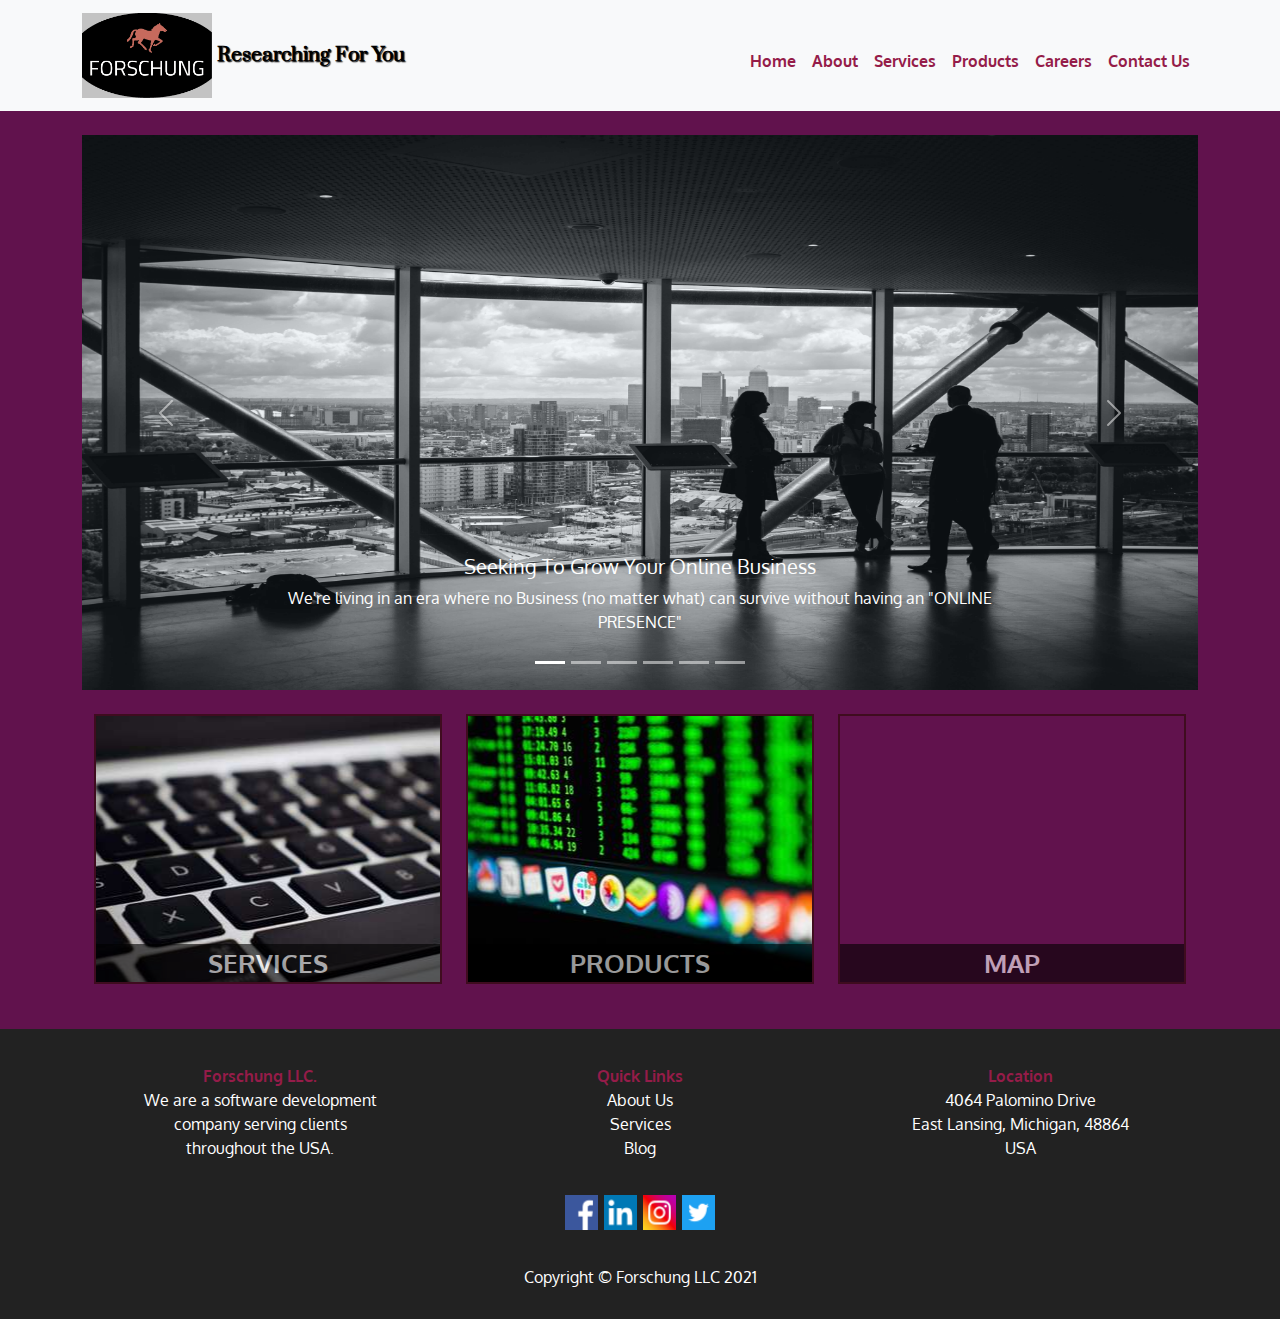
==== about-us.html @ be7ee630 "Telephone Icon included" ====
<!DOCTYPE html>
<html lang="en">
  <head>
    <meta charset="UTF-8" />
    <meta http-equiv="X-UA-Compatible" content="IE=edge" />
    <meta name="viewport" content="width=device-width, initial-scale=1.0" />
    <title>Forschung</title>
    <link rel="icon" href="images/favicon.ico" type="image/x-icon" />
    <link rel="stylesheet" href="css/bootstrap.min.css" />
    <link rel="stylesheet" href="css/style.css" />
    <link rel="preconnect" href="https://fonts.googleapis.com" />
    <link rel="preconnect" href="https://fonts.gstatic.com" crossorigin />
    <link
      href="https://fonts.googleapis.com/css2?family=Oxygen:wght@300&display=swap"
      rel="stylesheet"
    />
    <link
      href="https://fonts.googleapis.com/css2?family=Fredoka+One&family=Prata&display=swap"
      rel="stylesheet"
    />
  </head>
  <body>
    <header>
      <nav
        id="header-nav"
        class="navbar navbar-expand-lg navbar-light bg-light"
      >
        <div class="container">
          <a class="navbar-brand d-none d-lg-block" href="index.html">
            <img
              id="logo-img"
              src="images/forschung-logo.png"
              alt="Logo Image"
              width="130"
              height="85"
              class="d-inline-block align-text-middle"
            />
            <span id="navbar-brand-text" class="navbar-text">
              Researching For You
            </span>
          </a>
          <a class="navbar-brand d-lg-none" href="index.html">
            <img
              id="logo-img"
              src="images/forschung-logo.png"
              alt="Logo Image"
              width="95"
              height="70"
              class="d-inline-block align-text-middle"
            />
            <span id="navbar-brand-text-sm" class="navbar-text">
              Researching For You
            </span>
          </a>
          <button
            class="navbar-toggler"
            type="button"
            data-bs-toggle="collapse"
            data-bs-target="#navbarNavAltMarkup"
            aria-controls="navbarNavAltMarkup"
            aria-expanded="false"
            aria-label="Toggle navigation"
          >
            <span class="navbar-toggler-icon"></span>
          </button>
          <div class="collapse navbar-collapse d-block d-sm-none">
            <ul id="phone" class="navbar-nav me-auto mb-2 mb-lg-0">
              <li class="nav-item text-center">
                <span
                  ><svg
                    xmlns="http://www.w3.org/2000/svg"
                    width="16"
                    height="16"
                    fill="currentColor"
                    class="bi bi-telephone-fill"
                    viewBox="0 0 16 16"
                  >
                    <path
                      fill-rule="evenodd"
                      d="M1.885.511a1.745 1.745 0 0 1 2.61.163L6.29 2.98c.329.423.445.974.315 1.494l-.547 2.19a.678.678 0 0 0 .178.643l2.457 2.457a.678.678 0 0 0 .644.178l2.189-.547a1.745 1.745 0 0 1 1.494.315l2.306 1.794c.829.645.905 1.87.163 2.611l-1.034 1.034c-.74.74-1.846 1.065-2.877.702a18.634 18.634 0 0 1-7.01-4.42 18.634 18.634 0 0 1-4.42-7.009c-.362-1.03-.037-2.137.703-2.877L1.885.511z"
                    />
                  </svg>
                  <a href="tel: 517-449-9555"> 517-449-9555</a></span
                >
              </li>
            </ul>
          </div>
          <div class="collapse navbar-collapse" id="navbarNavAltMarkup">
            <ul id="nav-list" class="navbar-nav ms-auto mb-2 mb-lg-0">
              <li class="nav-item">
                <a class="nav-link active" aria-current="page" href="index.html"
                  >Home</a
                >
              </li>
              <li class="nav-item">
                <a class="nav-link" href="about-us.html">About</a>
              </li>
              <li class="nav-item">
                <a class="nav-link" href="services.html">Services</a>
              </li>
              <li class="nav-item">
                <a class="nav-link" href="products.html">Products</a>
              </li>
              <li class="nav-item">
                <a class="nav-link" href="careers.html">Careers</a>
              </li>
              <li class="nav-item">
                <a class="nav-link" href="contat-us.html">Contact Us</a>
              </li>
            </ul>
          </div>
        </div>
      </nav>
    </header>
    <br />
    <div id="main-content" class="container">
      <div id="carouselCaptions" class="carousel slide" data-bs-ride="carousel">
        <div class="carousel-indicators">
          <button
            type="button"
            data-bs-target="#carouselCaptions"
            data-bs-slide-to="0"
            class="active"
            aria-current="true"
            aria-label="Slide 1"
          ></button>
          <button
            type="button"
            data-bs-target="#carouselCaptions"
            data-bs-slide-to="1"
            aria-label="Slide 2"
          ></button>
          <button
            type="button"
            data-bs-target="#carouselCaptions"
            data-bs-slide-to="2"
            aria-label="Slide 3"
          ></button>
          <button
            type="button"
            data-bs-target="#carouselCaptions"
            data-bs-slide-to="3"
            aria-label="Slide 4"
          ></button>
          <button
            type="button"
            data-bs-target="#carouselCaptions"
            data-bs-slide-to="4"
            aria-label="Slide 5"
          ></button>
          <button
            type="button"
            data-bs-target="#carouselCaptions"
            data-bs-slide-to="5"
            aria-label="Slide 6"
          ></button>
        </div>
        <div class="carousel-inner">
          <div class="carousel-item active">
            <img
              src="images/carousel-img1.jpg"
              class="d-block w-100"
              alt="Grow Online Business"
              height="555"
            />
            <div class="carousel-caption d-block">
              <h5>Seeking To Grow Your Online Business</h5>
              <p>
                We're living in an era where no Business (no matter what) can
                survive without having an "ONLINE PRESENCE"
              </p>
            </div>
          </div>
          <div class="carousel-item">
            <img
              src="images/carousel-img2.jpg"
              class="d-block w-100"
              alt="Target All Means To Access Your Online Business"
              height="555"
            />
            <div class="carousel-caption d-block">
              <h5>Want to have Your Business Accessible On Fingertips.</h5>
              <p>
                You no more want to think that Online Businesses are just
                accessible through computers. More and more people are surfing
                internet using mobile phones and your business cannot afford to
                miss this opportunity.
              </p>
            </div>
          </div>
          <div class="carousel-item">
            <img
              src="images/carousel-img3.jpg"
              class="d-block w-100"
              alt="Tired of Online Resources"
              height="555"
            />
            <div class="carousel-caption d-block">
              <h5>Tired Of Online Website Designing Resources</h5>
              <p>
                Many internet resources claim that they're the easiest and
                cheapest to build website for your business. However usually it
                turns out that they're not only complex to deal with but also
                take away your precious time which you could have spent running
                your actual business.
              </p>
            </div>
          </div>
          <div class="carousel-item">
            <img
              src="images/carousel-img4.jpg"
              class="d-block w-100"
              alt="Help"
              height="555"
            />
            <div class="carousel-caption d-block">
              <h5>Looking For Help</h5>
              <p>
                Do you need someone who can help you grow your business many
                folds while letting you worry the least about all the intricate
                Information Technology stuff by taking care of those matters for
                you.
              </p>
            </div>
          </div>
          <div class="carousel-item">
            <img
              src="images/carousel-img5.jpg"
              class="d-block w-100"
              alt="Research For You"
              height="555"
            />
            <div class="carousel-caption d-block">
              <h5>We Will Research For You</h5>
              <p>
                We like to help you. We will talk to you, will understand your
                requirements and do all the research that will become a
                catalytic factor to raise your profits to level that will make
                you happy
              </p>
            </div>
          </div>
          <div class="carousel-item">
            <img
              src="images/carousel-img6.jpg"
              class="d-block w-100"
              alt="Trust Our Services"
              height="555"
            />
            <div class="carousel-caption d-block">
              <h5>Trusted Partnership Offer</h5>
              <p>
                We have developed systems for different kind of clients ranging
                from small to medium size to large businesses. We have great
                experience in understanding domain and then bring about the
                products that become market trendsetters.
              </p>
            </div>
          </div>
        </div>
        <button
          class="carousel-control-prev"
          type="button"
          data-bs-target="#carouselCaptions"
          data-bs-slide="prev"
        >
          <span class="carousel-control-prev-icon" aria-hidden="true"></span>
          <span class="visually-hidden">Previous</span>
        </button>
        <button
          class="carousel-control-next"
          type="button"
          data-bs-target="#carouselCaptions"
          data-bs-slide="next"
        >
          <span class="carousel-control-next-icon" aria-hidden="true"></span>
          <span class="visually-hidden">Next</span>
        </button>
      </div>
      <br />
      <div id="home-tiles" class="container">
        <div class="row">
          <div class="col-6 col-md-4">
            <a href="#">
              <div id="services-tile">
                <span>Services</span>
              </div>
            </a>
          </div>
          <div class="col-6 col-md-4">
            <a href="#">
              <div id="products-tile">
                <span>Products</span>
              </div>
            </a>
          </div>
          <div class="col-12 col-md-4">
            <a href="https://goo.gl/maps/1VCMJ1oLB22hCVPG9" target="_blank">
              <div id="map-tile">
                <iframe
                  src="https://www.google.com/maps/embed?pb=!1m18!1m12!1m3!1d2928.230933876283!2d-84.49913068515204!3d42.78346761625064!2m3!1f0!2f0!3f0!3m2!1i1024!2i768!4f13.1!3m3!1m2!1s0x8822e913cea41afb%3A0x4a79e70c374d8606!2s4064%20Palomino%20Dr%2C%20East%20Lansing%2C%20MI%2048823!5e0!3m2!1sen!2sus!4v1625706394106!5m2!1sen!2sus"
                  width="100%"
                  height="270"
                  style="border: 0"
                  allowfullscreen=""
                  loading="lazy"
                ></iframe>
                <span>Map</span>
              </div>
            </a>
          </div>
        </div>
      </div>
      <!-- End of #home-tiles -->
    </div>
    <!-- End of #main-content -->
    <footer class="panel-footer">
      <div class="container">
        <div class="row text-center">
          <div id="company-intro" class="col-sm">
            <span>Forschung LLC.</span><br />
            We are a software development<br />
            company serving clients<br />
            throughout the USA.
            <hr class="visible-xs w-50 mx-auto" />
          </div>
          <div id="quick-links" class="col-sm">
            <span>Quick Links</span><br />
            <a href="about-us.html">About Us</a><br />
            <a href="services.html">Services</a><br />
            <a href="blog.html">Blog</a>
            <hr class="visible-xs w-50 mx-auto" />
          </div>
          <div id="location-info" class="col-sm">
            <span>Location</span><br />
            4064 Palomino Drive<br />
            East Lansing, Michigan, 48864<br />
            USA
            <hr class="visible-xs w-50 mx-auto" />
          </div>
        </div>
        <div class="row">
          <div class="col-sm text-center">
            <img
              id="logo-img"
              src="images/logo_facebook.png"
              alt="Facebook logo"
              class="d-inline-block social-media-dimensions"
            />
            <img
              id="logo-img"
              src="images/logo_linkedin.png"
              alt="Linkedin logo"
              class="d-inline-block social-media-dimensions"
            />
            <img
              id="logo-img"
              src="images/logo_instagram.png"
              alt="Instagram logo"
              class="d-inline-block social-media-dimensions"
            />
            <img
              id="logo-img"
              src="images/logo_twitter.png"
              alt="Twitter logo"
              class="d-inline-block social-media-dimensions"
            />
          </div>
        </div>
        <div class="col-sm">
          <div class="text-center">Copyright &copy; Forschung LLC 2021</div>
        </div>
        <div class="col-sm"></div>
      </div>
    </footer>
    <script src="js/jquery-3.6.0.min.js"></script>
    <script src="js/bootstrap.min.js"></script>
    <script src="js/script.js"></script>
  </body>
</html>
---- css/style.css ----
/* Starting header */
body {
  font-size: 16px;
  color: white;
  background-color: #61124d;
  font-family: "Oxygen", sans-serif;
}
#header-nav {
  background-color: beige;
  border-radius: 0;
  border: 0;
}
#navbar-brand-text {
  font-family: "Prata", serif;
  color: black;
  font-size: 0.95em;
  font-weight: bold;
  text-shadow: 1px 1px 1px #222;
  margin-top: 0;
  margin-bottom: 0;
  line-height: 0.75;
}
#navbar-brand-text-sm {
  font-family: "Prata", serif;
  color: black;
  font-size: 0.75em;
  font-weight: bold;
  text-shadow: 1px 1px 1px #222;
  margin-top: 0;
  margin-bottom: 0;
  line-height: 0.75;
}
#nav-list {
  margin-top: 10px;
}
#nav-list a {
  color: #951c49;
  text-align: center;
  font-weight: bold;
}
#nav-list a:hover {
  background-color: #e7e7e7;
}
#nav-list a span {
  font-size: 1.8em;
}
#phone {
  margin-top: 5px;
}
#phone a,
span {
  padding-bottom: 0;
  color: #951c49;
  text-decoration: none;
  font-weight: bold;
}
#phone a:hover {
  background-color: #e7e7e7;
}
#phone {
  margin-top: 10px;
}
.navbar-light .navbar-toggler,
.navbar-light .navbar-toggler-icon {
  border: 1px solid #61122f;
}
.navbar-light .navbar-toggler {
  clear: both;
}
/* Finish header */

/* Start footer */
.panel-footer {
  margin-top: 30px;
  padding-top: 35px;
  padding-bottom: 30px;
  background-color: #222;
  border-top: 0;
}
.panel-footer div.row {
  margin-bottom: 35px;
}
#quick-links a {
  color: white;
  text-decoration: none;
}
#quick-links a:hover {
    color: #951c49;
    font-weight: bold;
  }
@media (max-width: 576px) {
  .visible-xs {
    display: block;
  }
}
@media (min-width: 576px) {
  .visible-xs {
    display: none;
  }
}
/* Finish footer */

.social-media-dimensions {
  width: 35px;
  height: 35px;
  padding-left: 1px;
  padding-right: 1px;
}

@media (min-width: 992px) {
  #phone {
    display: none;
  }
}

/**
 Start Home Page
*/
#services-tile,
#products-tile,
#map-tile {
  height: 270px;
  width: 100%;
  margin-bottom: 15px;
  position: relative;
  border: 2px solid #3f0c1f;
  overflow: hidden;
}
#services-tile:hover,
#products-tile:hover,
#map-tile:hover {
  box-shadow: 0 1px 5px 1px #cccccc;
}
#services-tile {
  background: url("../images/services-img.jpg") no-repeat;
  background-position: center;
}
#products-tile {
  background: url("../images/products-img.jpg") no-repeat;
  background-position: center;
}
#services-tile span,
#products-tile span,
#map-tile span {
  position: absolute;
  bottom: 0;
  right: 0;
  width: 100%;
  text-align: center;
  font-size: 1.6em;
  text-transform: uppercase;
  background-color: #000;
  color: #fff;
  opacity: 0.6;
}
/**
End Home Page
*/
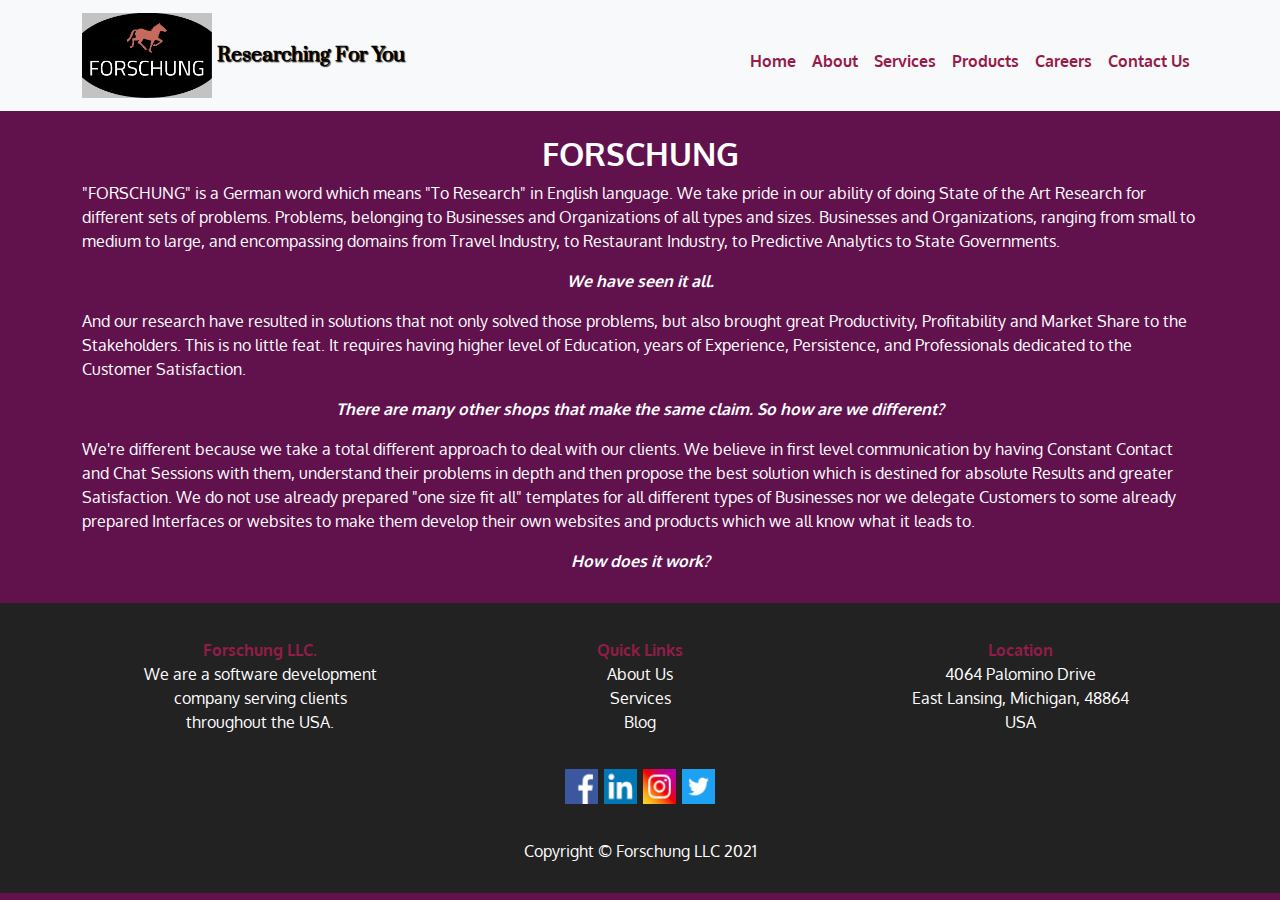
==== commit 4028ba82: "Started working on about us" ====
--- a/about-us.html
+++ b/about-us.html
@@ -19,6 +19,7 @@
       rel="stylesheet"
     />
   </head>
+
   <body>
     <header>
       <nav
@@ -114,204 +115,42 @@
     </header>
     <br />
     <div id="main-content" class="container">
-      <div id="carouselCaptions" class="carousel slide" data-bs-ride="carousel">
-        <div class="carousel-indicators">
-          <button
-            type="button"
-            data-bs-target="#carouselCaptions"
-            data-bs-slide-to="0"
-            class="active"
-            aria-current="true"
-            aria-label="Slide 1"
-          ></button>
-          <button
-            type="button"
-            data-bs-target="#carouselCaptions"
-            data-bs-slide-to="1"
-            aria-label="Slide 2"
-          ></button>
-          <button
-            type="button"
-            data-bs-target="#carouselCaptions"
-            data-bs-slide-to="2"
-            aria-label="Slide 3"
-          ></button>
-          <button
-            type="button"
-            data-bs-target="#carouselCaptions"
-            data-bs-slide-to="3"
-            aria-label="Slide 4"
-          ></button>
-          <button
-            type="button"
-            data-bs-target="#carouselCaptions"
-            data-bs-slide-to="4"
-            aria-label="Slide 5"
-          ></button>
-          <button
-            type="button"
-            data-bs-target="#carouselCaptions"
-            data-bs-slide-to="5"
-            aria-label="Slide 6"
-          ></button>
-        </div>
-        <div class="carousel-inner">
-          <div class="carousel-item active">
-            <img
-              src="images/carousel-img1.jpg"
-              class="d-block w-100"
-              alt="Grow Online Business"
-              height="555"
-            />
-            <div class="carousel-caption d-block">
-              <h5>Seeking To Grow Your Online Business</h5>
-              <p>
-                We're living in an era where no Business (no matter what) can
-                survive without having an "ONLINE PRESENCE"
-              </p>
-            </div>
-          </div>
-          <div class="carousel-item">
-            <img
-              src="images/carousel-img2.jpg"
-              class="d-block w-100"
-              alt="Target All Means To Access Your Online Business"
-              height="555"
-            />
-            <div class="carousel-caption d-block">
-              <h5>Want to have Your Business Accessible On Fingertips.</h5>
-              <p>
-                You no more want to think that Online Businesses are just
-                accessible through computers. More and more people are surfing
-                internet using mobile phones and your business cannot afford to
-                miss this opportunity.
-              </p>
-            </div>
-          </div>
-          <div class="carousel-item">
-            <img
-              src="images/carousel-img3.jpg"
-              class="d-block w-100"
-              alt="Tired of Online Resources"
-              height="555"
-            />
-            <div class="carousel-caption d-block">
-              <h5>Tired Of Online Website Designing Resources</h5>
-              <p>
-                Many internet resources claim that they're the easiest and
-                cheapest to build website for your business. However usually it
-                turns out that they're not only complex to deal with but also
-                take away your precious time which you could have spent running
-                your actual business.
-              </p>
-            </div>
-          </div>
-          <div class="carousel-item">
-            <img
-              src="images/carousel-img4.jpg"
-              class="d-block w-100"
-              alt="Help"
-              height="555"
-            />
-            <div class="carousel-caption d-block">
-              <h5>Looking For Help</h5>
-              <p>
-                Do you need someone who can help you grow your business many
-                folds while letting you worry the least about all the intricate
-                Information Technology stuff by taking care of those matters for
-                you.
-              </p>
-            </div>
-          </div>
-          <div class="carousel-item">
-            <img
-              src="images/carousel-img5.jpg"
-              class="d-block w-100"
-              alt="Research For You"
-              height="555"
-            />
-            <div class="carousel-caption d-block">
-              <h5>We Will Research For You</h5>
-              <p>
-                We like to help you. We will talk to you, will understand your
-                requirements and do all the research that will become a
-                catalytic factor to raise your profits to level that will make
-                you happy
-              </p>
-            </div>
-          </div>
-          <div class="carousel-item">
-            <img
-              src="images/carousel-img6.jpg"
-              class="d-block w-100"
-              alt="Trust Our Services"
-              height="555"
-            />
-            <div class="carousel-caption d-block">
-              <h5>Trusted Partnership Offer</h5>
-              <p>
-                We have developed systems for different kind of clients ranging
-                from small to medium size to large businesses. We have great
-                experience in understanding domain and then bring about the
-                products that become market trendsetters.
-              </p>
-            </div>
-          </div>
-        </div>
-        <button
-          class="carousel-control-prev"
-          type="button"
-          data-bs-target="#carouselCaptions"
-          data-bs-slide="prev"
-        >
-          <span class="carousel-control-prev-icon" aria-hidden="true"></span>
-          <span class="visually-hidden">Previous</span>
-        </button>
-        <button
-          class="carousel-control-next"
-          type="button"
-          data-bs-target="#carouselCaptions"
-          data-bs-slide="next"
-        >
-          <span class="carousel-control-next-icon" aria-hidden="true"></span>
-          <span class="visually-hidden">Next</span>
-        </button>
-      </div>
-      <br />
-      <div id="home-tiles" class="container">
-        <div class="row">
-          <div class="col-6 col-md-4">
-            <a href="#">
-              <div id="services-tile">
-                <span>Services</span>
-              </div>
-            </a>
-          </div>
-          <div class="col-6 col-md-4">
-            <a href="#">
-              <div id="products-tile">
-                <span>Products</span>
-              </div>
-            </a>
-          </div>
-          <div class="col-12 col-md-4">
-            <a href="https://goo.gl/maps/1VCMJ1oLB22hCVPG9" target="_blank">
-              <div id="map-tile">
-                <iframe
-                  src="https://www.google.com/maps/embed?pb=!1m18!1m12!1m3!1d2928.230933876283!2d-84.49913068515204!3d42.78346761625064!2m3!1f0!2f0!3f0!3m2!1i1024!2i768!4f13.1!3m3!1m2!1s0x8822e913cea41afb%3A0x4a79e70c374d8606!2s4064%20Palomino%20Dr%2C%20East%20Lansing%2C%20MI%2048823!5e0!3m2!1sen!2sus!4v1625706394106!5m2!1sen!2sus"
-                  width="100%"
-                  height="270"
-                  style="border: 0"
-                  allowfullscreen=""
-                  loading="lazy"
-                ></iframe>
-                <span>Map</span>
-              </div>
-            </a>
-          </div>
-        </div>
-      </div>
-      <!-- End of #home-tiles -->
+      <h2 class="text-center fw-bold">FORSCHUNG</h2>
+      <p>
+        "FORSCHUNG" is a German word which means "To Research" in English
+        language. We take pride in our ability of doing State of the Art
+        Research for different sets of problems. Problems, belonging to
+        Businesses and Organizations of all types and sizes. Businesses and
+        Organizations, ranging from small to medium to large, and encompassing
+        domains from Travel Industry, to Restaurant Industry, to Predictive
+        Analytics to State Governments.
+      </p>
+      <p class="text-center fw-bold fst-italic">We have seen it all.</p>
+      <p>
+        And our research have resulted in solutions that not only solved those
+        problems, but also brought great Productivity, Profitability and Market
+        Share to the Stakeholders. This is no little feat. It requires having
+        higher level of Education, years of Experience, Persistence, and
+        Professionals dedicated to the Customer Satisfaction.
+      </p>
+
+      <p class="text-center fw-bold fst-italic">
+        There are many other shops that make the same claim. So how are we
+        different?
+      </p>
+      <p>
+        We're different because we take a total different approach to deal with
+        our clients. We believe in first level communication by having Constant
+        Contact and Chat Sessions with them, understand their problems in
+        depth and then propose the best solution which is destined for absolute
+        Results and greater Satisfaction. We do not use already prepared "one
+        size fit all" templates for all different types of Businesses nor we
+        delegate Customers to some already prepared Interfaces or websites to make them
+        develop their own websites and products which we all know what it leads to.
+      </p>
+      <p class="text-center fw-bold fst-italic">
+        How does it work?
+      </p>
     </div>
     <!-- End of #main-content -->
     <footer class="panel-footer">
--- a/css/style.css
+++ b/css/style.css
@@ -43,6 +43,9 @@
 }
 #nav-list a span {
   font-size: 1.8em;
+}
+#nav-list a:active {
+    background-color: #e7e7e7;
 }
 #phone {
   margin-top: 5px;
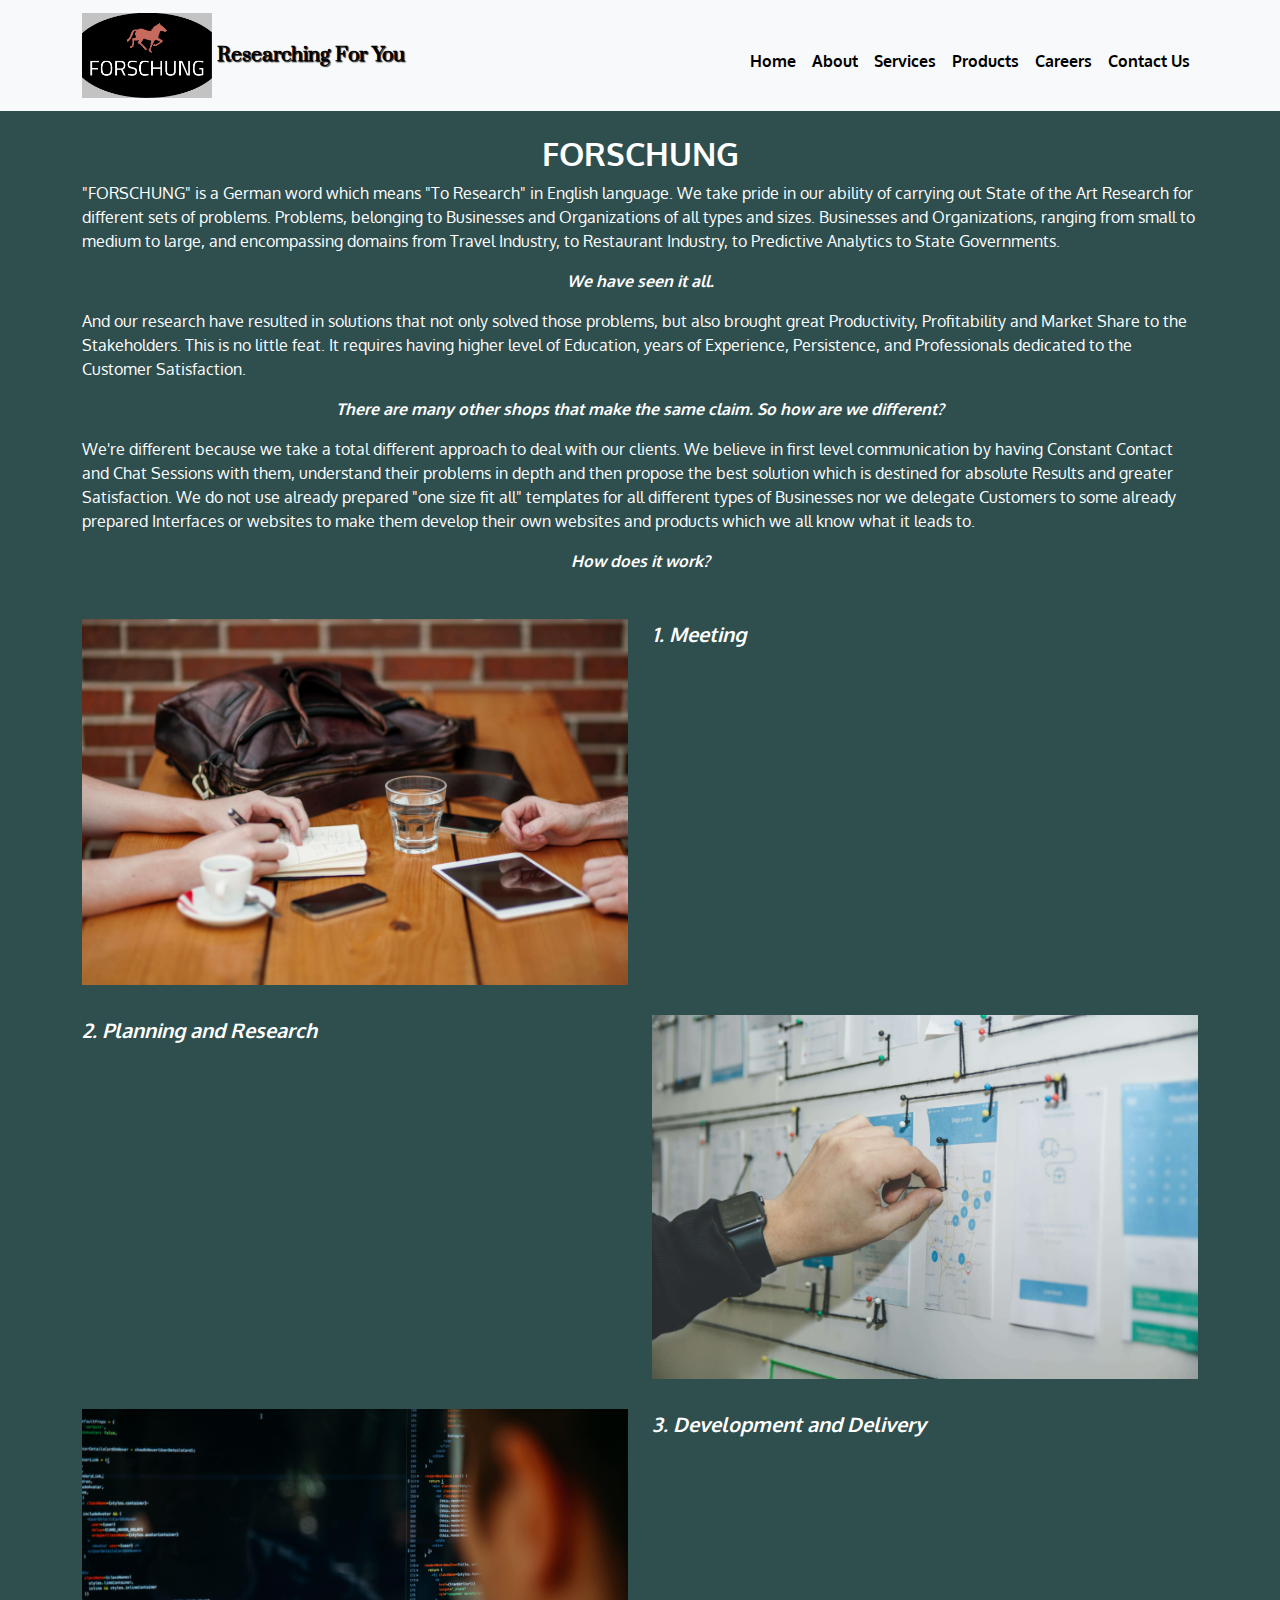
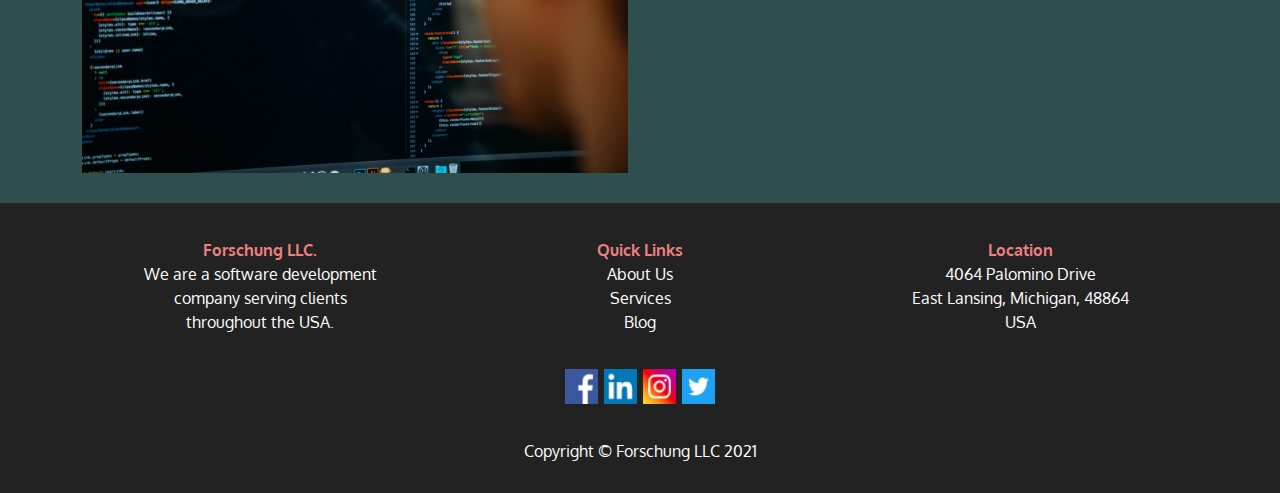
==== commit 356b0244: "Made modifications to about us and identified the steps" ====
--- a/about-us.html
+++ b/about-us.html
@@ -118,7 +118,7 @@
       <h2 class="text-center fw-bold">FORSCHUNG</h2>
       <p>
         "FORSCHUNG" is a German word which means "To Research" in English
-        language. We take pride in our ability of doing State of the Art
+        language. We take pride in our ability of carrying out State of the Art
         Research for different sets of problems. Problems, belonging to
         Businesses and Organizations of all types and sizes. Businesses and
         Organizations, ranging from small to medium to large, and encompassing
@@ -151,6 +151,53 @@
       <p class="text-center fw-bold fst-italic">
         How does it work?
       </p>
+    </div>
+    <div class="container">
+      <div class="row about-us-rows">
+        <div class="col-sm-12 col-md-12 col-lg-6">
+          <div id="meeting-tile">
+            <img src="images/meeting.jpg"  width="100%"
+            height="ms-auto" alt="meeting">
+          </div>
+        </div>
+        <div class="col-sm-12 col-md-12 col-lg-6">
+          <div id="meeting-tile-desc">
+            <p class="fs-5 fw-bold fst-italic">
+             1. Meeting
+            </p>
+          </div>
+        </div>
+      </div>
+      <div class="row flex-wrap-reverse about-us-rows">
+        <div class="col-sm-12 col-md-12 col-lg-6">
+          <div id="planning-desc">
+            <p class="fs-5 fw-bold fst-italic">
+             2. Planning and Research
+            </p>
+          </div>         
+        </div>
+        <div class="col-sm-12 col-md-12 col-lg-6">
+          <div id="planning-tile">
+            <img src="images/planning_und_research.jpg"  width="100%"
+            height="ms-auto" alt="meeting">
+          </div>
+        </div>
+      </div>
+      <div class="row about-us-rows">
+        <div class="col-sm-12 col-md-12 col-lg-6">
+          <div id="meeting-tile">
+            <img src="images/development_und_delivery.jpg"  width="100%"
+            height="ms-auto" alt="meeting">
+          </div>
+        </div>
+        <div class="col-sm-12 col-md-12 col-lg-6">
+          <div id="meeting-tile-desc">
+            <p class="fs-5 fw-bold fst-italic">
+             3. Development and Delivery
+            </p>
+          </div>
+        </div>
+      </div>
     </div>
     <!-- End of #main-content -->
     <footer class="panel-footer">
--- a/css/style.css
+++ b/css/style.css
@@ -1,10 +1,12 @@
-/* Starting header */
+/* Common styles */
 body {
   font-size: 16px;
   color: white;
-  background-color: #61124d;
+  background-color: darkslategray;
   font-family: "Oxygen", sans-serif;
 }
+
+/* Starting header */
 #header-nav {
   background-color: beige;
   border-radius: 0;
@@ -34,7 +36,7 @@
   margin-top: 10px;
 }
 #nav-list a {
-  color: #951c49;
+  color: black;
   text-align: center;
   font-weight: bold;
 }
@@ -53,9 +55,12 @@
 #phone a,
 span {
   padding-bottom: 0;
-  color: #951c49;
+  color: black;
   text-decoration: none;
   font-weight: bold;
+}
+span {
+  color: lightcoral;
 }
 #phone a:hover {
   background-color: #e7e7e7;
@@ -69,6 +74,11 @@
 }
 .navbar-light .navbar-toggler {
   clear: both;
+}
+@media (min-width: 992px) {
+  #phone {
+    display: none;
+  }
 }
 /* Finish header */
 
@@ -88,9 +98,20 @@
   text-decoration: none;
 }
 #quick-links a:hover {
-    color: #951c49;
+    color: black;
     font-weight: bold;
   }
+.social-media-dimensions {
+  width: 35px;
+  height: 35px;
+  padding-left: 1px;
+  padding-right: 1px;
+}
+/* Finish footer */
+
+/**
+ Start Home Page
+*/
 @media (max-width: 576px) {
   .visible-xs {
     display: block;
@@ -101,24 +122,6 @@
     display: none;
   }
 }
-/* Finish footer */
-
-.social-media-dimensions {
-  width: 35px;
-  height: 35px;
-  padding-left: 1px;
-  padding-right: 1px;
-}
-
-@media (min-width: 992px) {
-  #phone {
-    display: none;
-  }
-}
-
-/**
- Start Home Page
-*/
 #services-tile,
 #products-tile,
 #map-tile {
@@ -126,7 +129,7 @@
   width: 100%;
   margin-bottom: 15px;
   position: relative;
-  border: 2px solid #3f0c1f;
+  border: 2px solid black;
   overflow: hidden;
 }
 #services-tile:hover,
@@ -159,3 +162,7 @@
 /**
 End Home Page
 */
+/* Start About us page */
+.about-us-rows {
+  padding-top: 30px;
+}
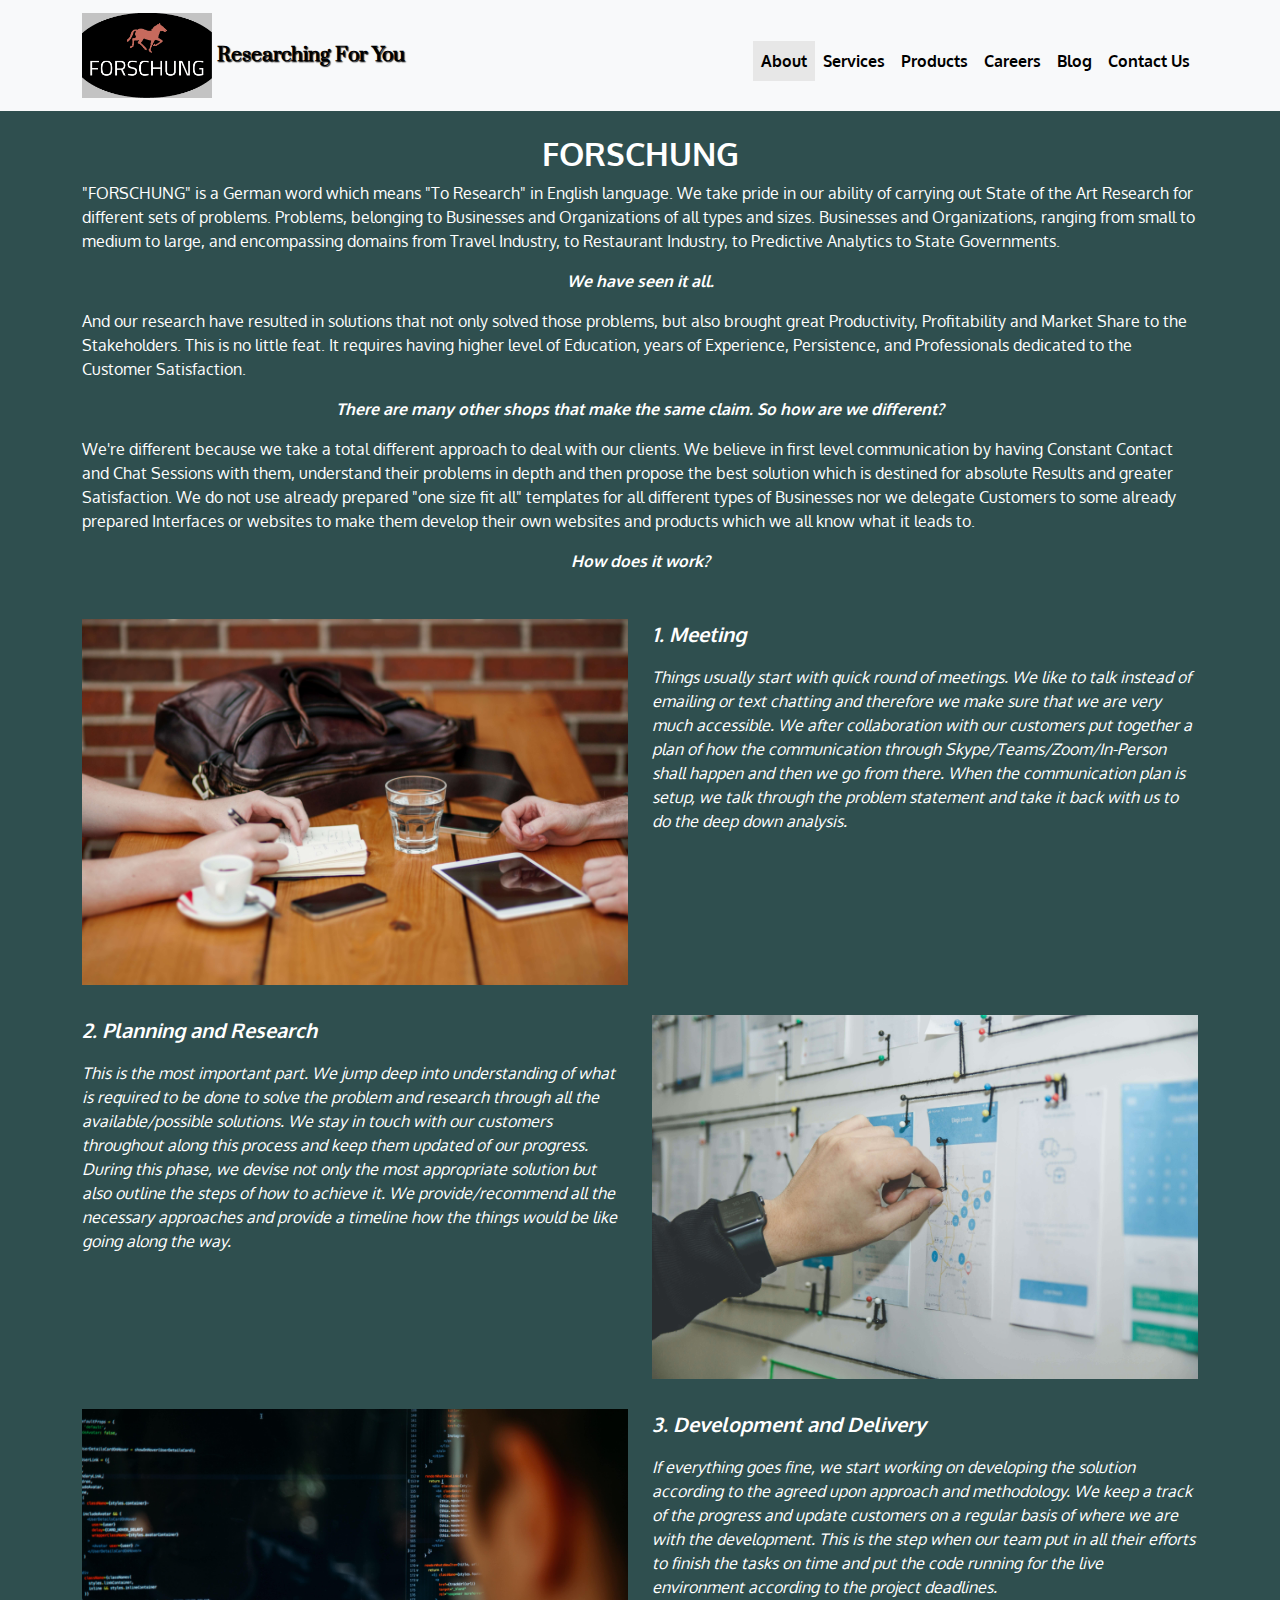
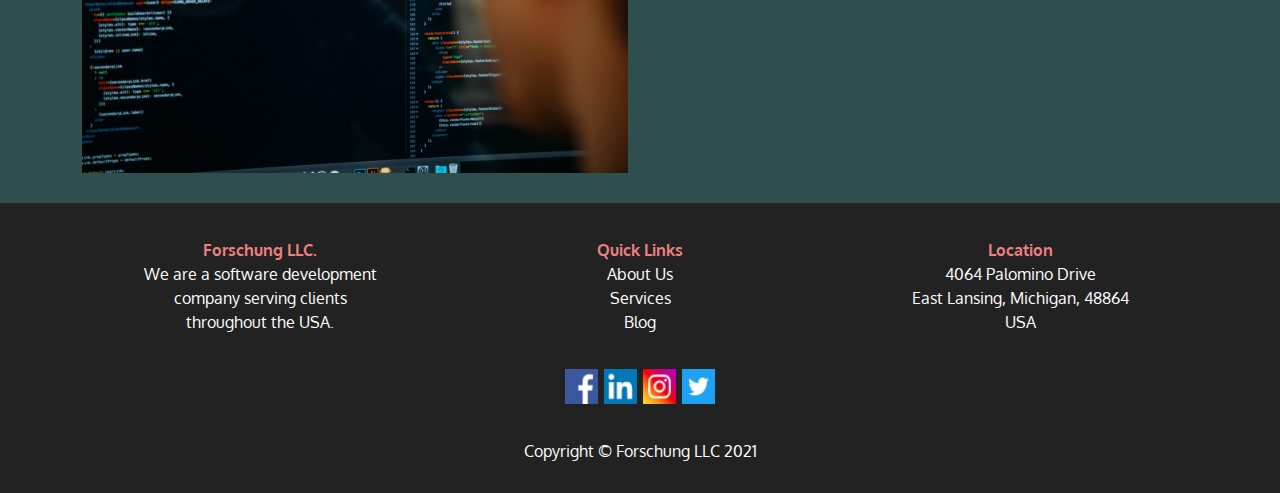
==== commit b15afb81: "Miscellaneous changes relating home and about pages" ====
--- a/about-us.html
+++ b/about-us.html
@@ -54,6 +54,7 @@
             </span>
           </a>
           <button
+            id="navbarToggler"
             class="navbar-toggler"
             type="button"
             data-bs-toggle="collapse"
@@ -66,7 +67,7 @@
           </button>
           <div class="collapse navbar-collapse d-block d-sm-none">
             <ul id="phone" class="navbar-nav me-auto mb-2 mb-lg-0">
-              <li class="nav-item text-center">
+              <li class="text-center">
                 <span
                   ><svg
                     xmlns="http://www.w3.org/2000/svg"
@@ -88,24 +89,25 @@
           </div>
           <div class="collapse navbar-collapse" id="navbarNavAltMarkup">
             <ul id="nav-list" class="navbar-nav ms-auto mb-2 mb-lg-0">
-              <li class="nav-item">
-                <a class="nav-link active" aria-current="page" href="index.html"
-                  >Home</a
-                >
-              </li>
-              <li class="nav-item">
-                <a class="nav-link" href="about-us.html">About</a>
-              </li>
-              <li class="nav-item">
+              <li>
+                <a class="nav-link visible-xs" href="index.html">Home</a>
+              </li>
+              <li>
+                <a class="nav-link current" href="about-us.html">About</a>
+              </li>
+              <li>
                 <a class="nav-link" href="services.html">Services</a>
               </li>
-              <li class="nav-item">
+              <li>
                 <a class="nav-link" href="products.html">Products</a>
               </li>
-              <li class="nav-item">
+              <li>
                 <a class="nav-link" href="careers.html">Careers</a>
               </li>
-              <li class="nav-item">
+              <li>
+                <a class="nav-link" href="blog.html">Blog</a>
+              </li>
+              <li>
                 <a class="nav-link" href="contat-us.html">Contact Us</a>
               </li>
             </ul>
@@ -141,59 +143,97 @@
       <p>
         We're different because we take a total different approach to deal with
         our clients. We believe in first level communication by having Constant
-        Contact and Chat Sessions with them, understand their problems in
-        depth and then propose the best solution which is destined for absolute
+        Contact and Chat Sessions with them, understand their problems in depth
+        and then propose the best solution which is destined for absolute
         Results and greater Satisfaction. We do not use already prepared "one
         size fit all" templates for all different types of Businesses nor we
-        delegate Customers to some already prepared Interfaces or websites to make them
-        develop their own websites and products which we all know what it leads to.
+        delegate Customers to some already prepared Interfaces or websites to
+        make them develop their own websites and products which we all know what
+        it leads to.
       </p>
-      <p class="text-center fw-bold fst-italic">
-        How does it work?
-      </p>
+      <p class="text-center fw-bold fst-italic">How does it work?</p>
     </div>
     <div class="container">
       <div class="row about-us-rows">
         <div class="col-sm-12 col-md-12 col-lg-6">
           <div id="meeting-tile">
-            <img src="images/meeting.jpg"  width="100%"
-            height="ms-auto" alt="meeting">
+            <img
+              src="images/meeting.jpg"
+              width="100%"
+              height="ms-auto"
+              alt="meeting"
+            />
+          </div>
+        </div>
+        <div class="col-sm-12 col-md-12 col-lg-6">
+          <div id="meeting-tile-desc">
+            <p class="fs-5 fw-bold fst-italic">1. Meeting <br /></p>
+            <p class="fs-6 fst-italic align-text-bottom">
+              Things usually start with quick round of meetings. We like to talk
+              instead of emailing or text chatting and therefore we make sure
+              that we are very much accessible. We after collaboration with our
+              customers put together a plan of how the communication through
+              Skype/Teams/Zoom/In-Person shall happen and then we go from there.
+              When the communication plan is setup, we talk through the problem
+              statement and take it back with us to do the deep down analysis.
+            </p>
+          </div>
+        </div>
+      </div>
+      <div class="row flex-wrap-reverse about-us-rows">
+        <div class="col-sm-12 col-md-12 col-lg-6">
+          <div id="planning-desc">
+            <p class="fs-5 fw-bold fst-italic">
+              2. Planning and Research <br />
+            </p>
+            <p class="fs-6 fst-italic align-text-bottom">
+              This is the most important part. We jump deep into understanding
+              of what is required to be done to solve the problem and research
+              through all the available/possible solutions. We stay in touch
+              with our customers throughout along this process and keep them
+              updated of our progress. During this phase, we devise not only the
+              most appropriate solution but also outline the steps of how to
+              achieve it. We provide/recommend all the necessary approaches and
+              provide a timeline how the things would be like going along the
+              way.
+            </p>
+          </div>
+        </div>
+        <div class="col-sm-12 col-md-12 col-lg-6">
+          <div id="planning-tile">
+            <img
+              src="images/planning_und_research.jpg"
+              width="100%"
+              height="ms-auto"
+              alt="meeting"
+            />
+          </div>
+        </div>
+      </div>
+      <div class="row about-us-rows">
+        <div class="col-sm-12 col-md-12 col-lg-6">
+          <div id="meeting-tile">
+            <img
+              src="images/development_und_delivery.jpg"
+              width="100%"
+              height="ms-auto"
+              alt="meeting"
+            />
           </div>
         </div>
         <div class="col-sm-12 col-md-12 col-lg-6">
           <div id="meeting-tile-desc">
             <p class="fs-5 fw-bold fst-italic">
-             1. Meeting
-            </p>
-          </div>
-        </div>
-      </div>
-      <div class="row flex-wrap-reverse about-us-rows">
-        <div class="col-sm-12 col-md-12 col-lg-6">
-          <div id="planning-desc">
-            <p class="fs-5 fw-bold fst-italic">
-             2. Planning and Research
-            </p>
-          </div>         
-        </div>
-        <div class="col-sm-12 col-md-12 col-lg-6">
-          <div id="planning-tile">
-            <img src="images/planning_und_research.jpg"  width="100%"
-            height="ms-auto" alt="meeting">
-          </div>
-        </div>
-      </div>
-      <div class="row about-us-rows">
-        <div class="col-sm-12 col-md-12 col-lg-6">
-          <div id="meeting-tile">
-            <img src="images/development_und_delivery.jpg"  width="100%"
-            height="ms-auto" alt="meeting">
-          </div>
-        </div>
-        <div class="col-sm-12 col-md-12 col-lg-6">
-          <div id="meeting-tile-desc">
-            <p class="fs-5 fw-bold fst-italic">
-             3. Development and Delivery
+              3. Development and Delivery <br />
+            </p>
+            <p class="fs-6 fst-italic align-text-bottom">
+              If everything goes fine, we start working on developing the
+              solution according to the agreed upon approach and methodology. We
+              keep a track of the progress and update customers on a regular
+              basis of where we are with the development. This is the step when
+              our team put in all their efforts to finish the tasks on time and
+              put the code running for the live environment according to the
+              project deadlines.
             </p>
           </div>
         </div>
--- a/css/style.css
+++ b/css/style.css
@@ -40,14 +40,14 @@
   text-align: center;
   font-weight: bold;
 }
-#nav-list a:hover {
+#nav-list a:hover, a:active {
   background-color: #e7e7e7;
 }
 #nav-list a span {
   font-size: 1.8em;
 }
-#nav-list a:active {
-    background-color: #e7e7e7;
+.navbar-nav .current {
+  background-color: #e7e7e7;
 }
 #phone {
   margin-top: 5px;
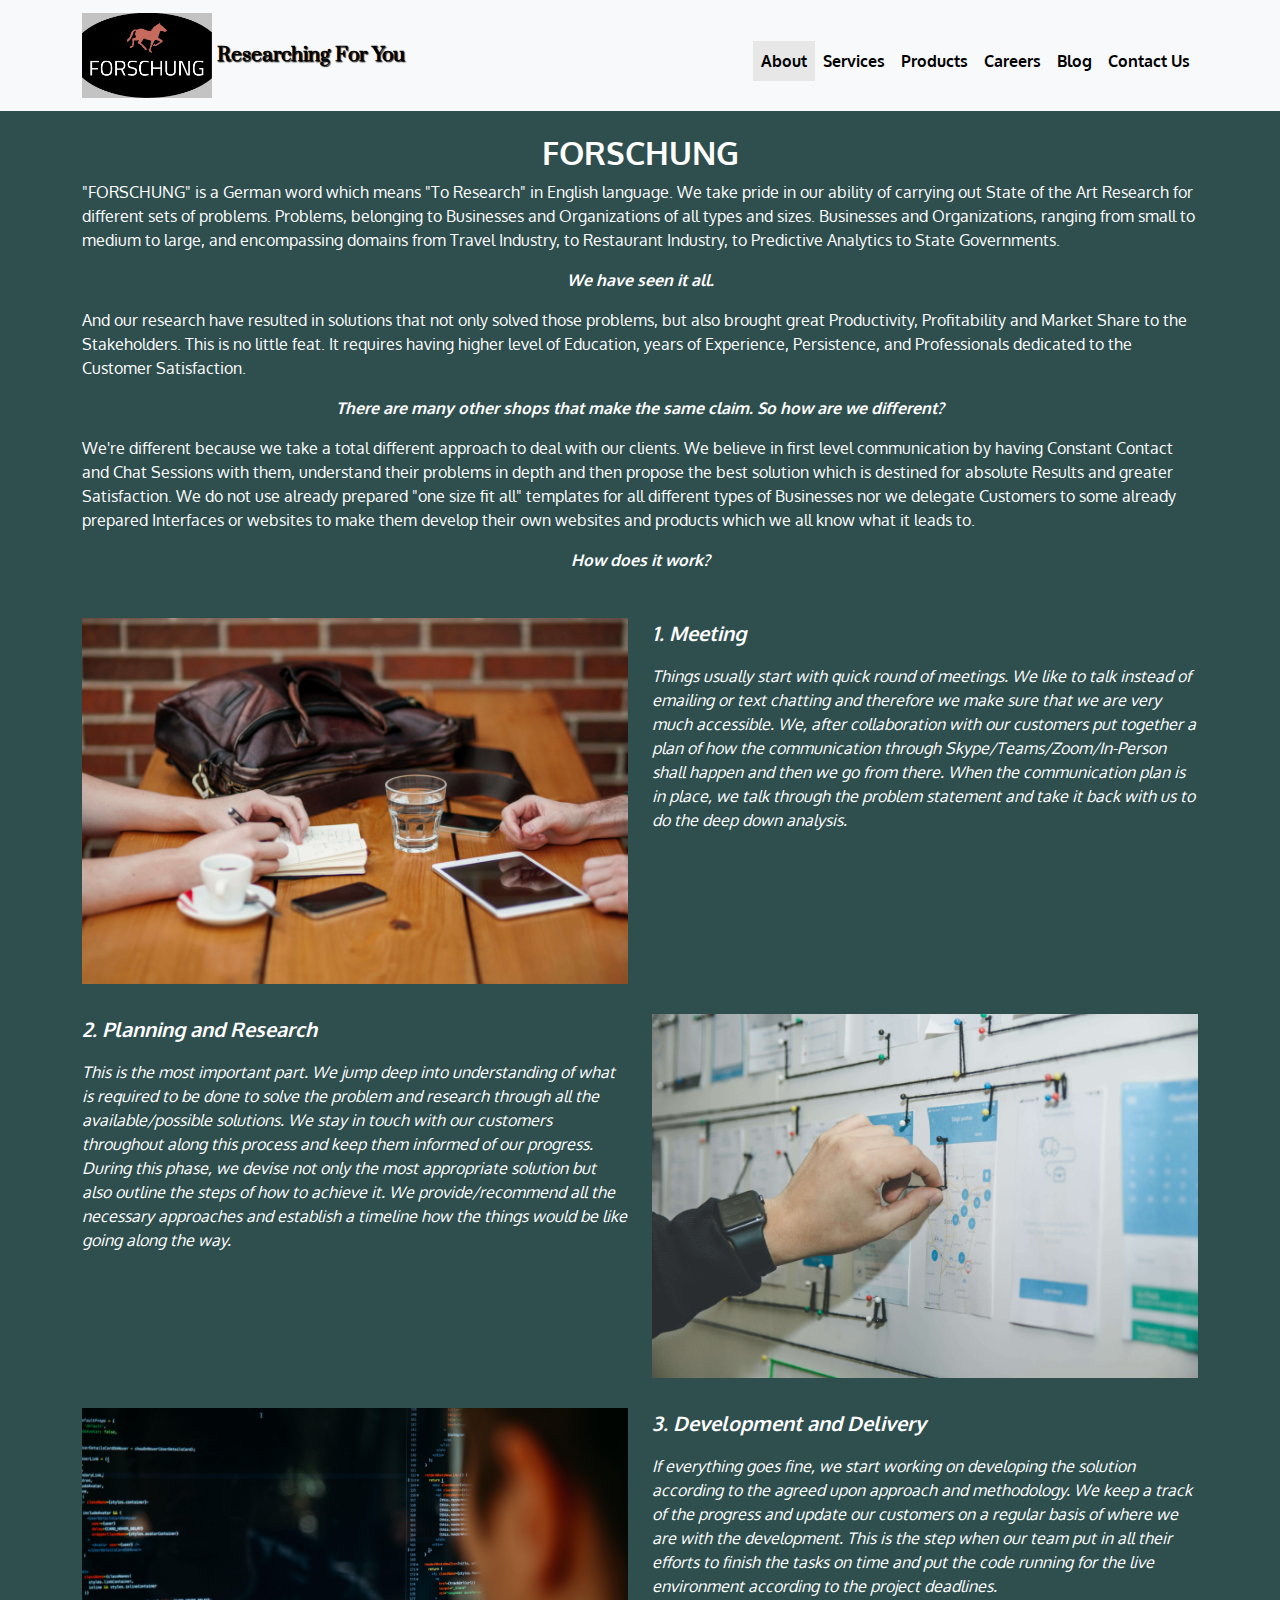
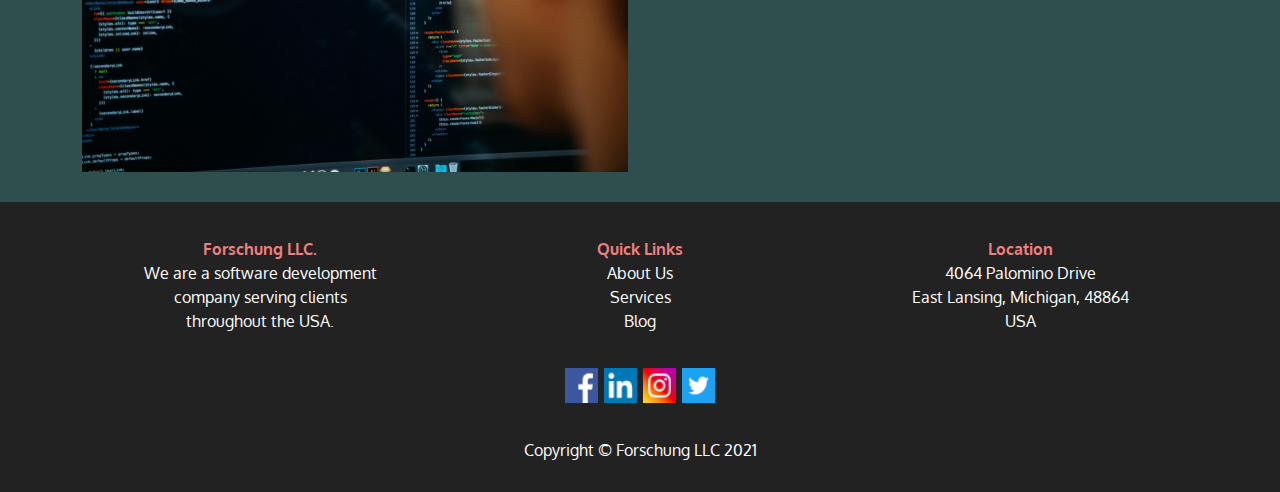
==== commit 9514af3f: "Implement sticky header" ====
--- a/about-us.html
+++ b/about-us.html
@@ -24,7 +24,7 @@
     <header>
       <nav
         id="header-nav"
-        class="navbar navbar-expand-lg navbar-light bg-light"
+        class="navbar fixed-top navbar-expand-lg navbar-light bg-light"
       >
         <div class="container">
           <a class="navbar-brand d-none d-lg-block" href="index.html">
@@ -171,11 +171,12 @@
             <p class="fs-6 fst-italic align-text-bottom">
               Things usually start with quick round of meetings. We like to talk
               instead of emailing or text chatting and therefore we make sure
-              that we are very much accessible. We after collaboration with our
+              that we are very much accessible. We, after collaboration with our
               customers put together a plan of how the communication through
               Skype/Teams/Zoom/In-Person shall happen and then we go from there.
-              When the communication plan is setup, we talk through the problem
-              statement and take it back with us to do the deep down analysis.
+              When the communication plan is in place, we talk through the
+              problem statement and take it back with us to do the deep down
+              analysis.
             </p>
           </div>
         </div>
@@ -191,10 +192,10 @@
               of what is required to be done to solve the problem and research
               through all the available/possible solutions. We stay in touch
               with our customers throughout along this process and keep them
-              updated of our progress. During this phase, we devise not only the
-              most appropriate solution but also outline the steps of how to
+              informed of our progress. During this phase, we devise not only
+              the most appropriate solution but also outline the steps of how to
               achieve it. We provide/recommend all the necessary approaches and
-              provide a timeline how the things would be like going along the
+              establish a timeline how the things would be like going along the
               way.
             </p>
           </div>
@@ -229,7 +230,7 @@
             <p class="fs-6 fst-italic align-text-bottom">
               If everything goes fine, we start working on developing the
               solution according to the agreed upon approach and methodology. We
-              keep a track of the progress and update customers on a regular
+              keep a track of the progress and update our customers on a regular
               basis of where we are with the development. This is the step when
               our team put in all their efforts to finish the tasks on time and
               put the code running for the live environment according to the
--- a/css/style.css
+++ b/css/style.css
@@ -5,7 +5,9 @@
   background-color: darkslategray;
   font-family: "Oxygen", sans-serif;
 }
-
+#main-content{
+  padding-top: 110px;
+}
 /* Starting header */
 #header-nav {
   background-color: beige;
@@ -116,6 +118,9 @@
   .visible-xs {
     display: block;
   }
+  #main-content{
+    padding-top: 150px;
+  }
 }
 @media (min-width: 576px) {
   .visible-xs {
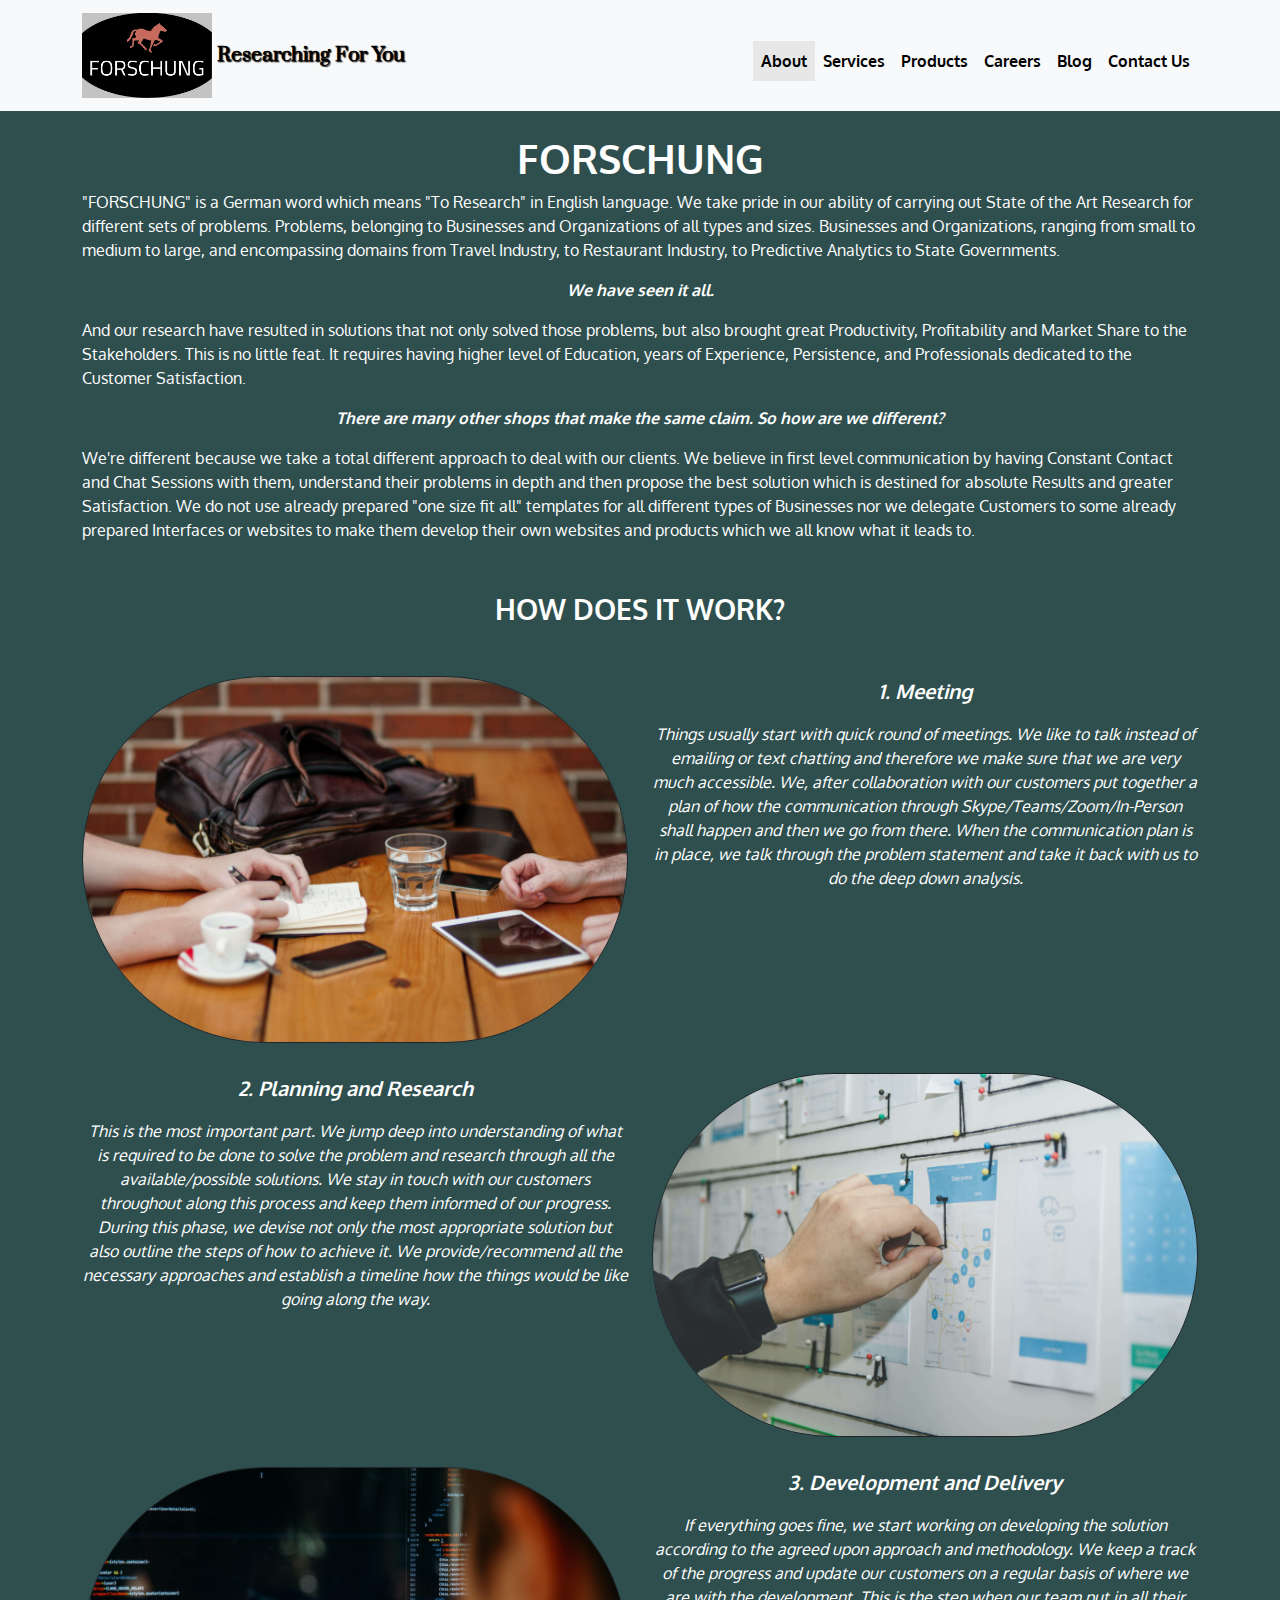
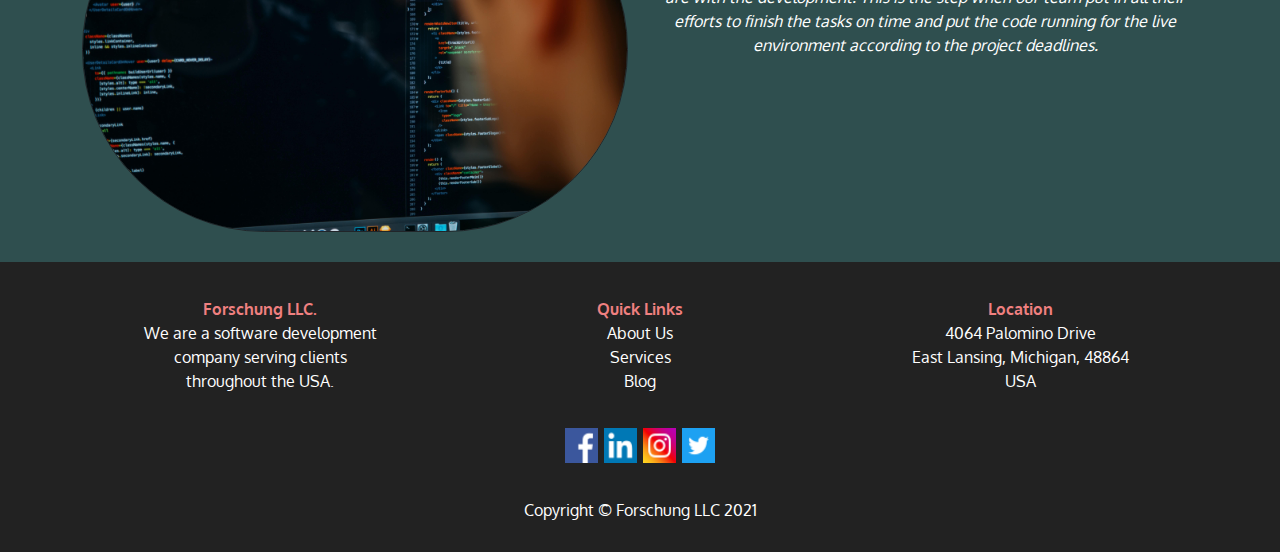
==== commit 41e1f442: "changed styles in about page" ====
--- a/about-us.html
+++ b/about-us.html
@@ -4,7 +4,7 @@
     <meta charset="UTF-8" />
     <meta http-equiv="X-UA-Compatible" content="IE=edge" />
     <meta name="viewport" content="width=device-width, initial-scale=1.0" />
-    <title>Forschung</title>
+    <title>About Forschung</title>
     <link rel="icon" href="images/favicon.ico" type="image/x-icon" />
     <link rel="stylesheet" href="css/bootstrap.min.css" />
     <link rel="stylesheet" href="css/style.css" />
@@ -117,7 +117,7 @@
     </header>
     <br />
     <div id="main-content" class="container">
-      <h2 class="text-center fw-bold">FORSCHUNG</h2>
+      <h2 class="text-center fs-1 fw-bold">FORSCHUNG</h2>
       <p>
         "FORSCHUNG" is a German word which means "To Research" in English
         language. We take pride in our ability of carrying out State of the Art
@@ -151,7 +151,7 @@
         make them develop their own websites and products which we all know what
         it leads to.
       </p>
-      <p class="text-center fw-bold fst-italic">How does it work?</p>
+      <p class="text-center fs-3 fw-bold text-uppercase about-us-rows">How does it work?</p>
     </div>
     <div class="container">
       <div class="row about-us-rows">
@@ -162,13 +162,14 @@
               width="100%"
               height="ms-auto"
               alt="meeting"
+              class="rounded-pill border border-1 border-dark"
             />
           </div>
         </div>
         <div class="col-sm-12 col-md-12 col-lg-6">
           <div id="meeting-tile-desc">
-            <p class="fs-5 fw-bold fst-italic">1. Meeting <br /></p>
-            <p class="fs-6 fst-italic align-text-bottom">
+            <p class="fs-5 fw-bold fst-italic text-center">1. Meeting <br /></p>
+            <p class="fs-6 fst-italic text-center">
               Things usually start with quick round of meetings. We like to talk
               instead of emailing or text chatting and therefore we make sure
               that we are very much accessible. We, after collaboration with our
@@ -184,10 +185,10 @@
       <div class="row flex-wrap-reverse about-us-rows">
         <div class="col-sm-12 col-md-12 col-lg-6">
           <div id="planning-desc">
-            <p class="fs-5 fw-bold fst-italic">
+            <p class="fs-5 fw-bold fst-italic text-center">
               2. Planning and Research <br />
             </p>
-            <p class="fs-6 fst-italic align-text-bottom">
+            <p class="fs-6 fst-italic text-center">
               This is the most important part. We jump deep into understanding
               of what is required to be done to solve the problem and research
               through all the available/possible solutions. We stay in touch
@@ -207,6 +208,7 @@
               width="100%"
               height="ms-auto"
               alt="meeting"
+              class="rounded-pill border border-1 border-dark"
             />
           </div>
         </div>
@@ -219,15 +221,16 @@
               width="100%"
               height="ms-auto"
               alt="meeting"
+              class="rounded-pill border border-1 border-dark"
             />
           </div>
         </div>
         <div class="col-sm-12 col-md-12 col-lg-6">
           <div id="meeting-tile-desc">
-            <p class="fs-5 fw-bold fst-italic">
+            <p class="fs-5 fw-bold fst-italic text-center">
               3. Development and Delivery <br />
             </p>
-            <p class="fs-6 fst-italic align-text-bottom">
+            <p class="fs-6 fst-italic text-center">
               If everything goes fine, we start working on developing the
               solution according to the agreed upon approach and methodology. We
               keep a track of the progress and update our customers on a regular
--- a/css/style.css
+++ b/css/style.css
@@ -171,3 +171,16 @@
 .about-us-rows {
   padding-top: 30px;
 }
+/* Start Services page */
+.bg-overlay {
+  background: linear-gradient(rgba(0,0,0,.7), rgba(0,0,0,.7)), url("/images/services-main-page.jpg");
+  background-repeat: no-repeat;
+  background-size: cover;
+  background-position: center center;
+  color: #fff;
+  height: 450px;
+  padding-top: 50px;
+}
+.services-pic-text {
+  padding-top: 120px;
+}
